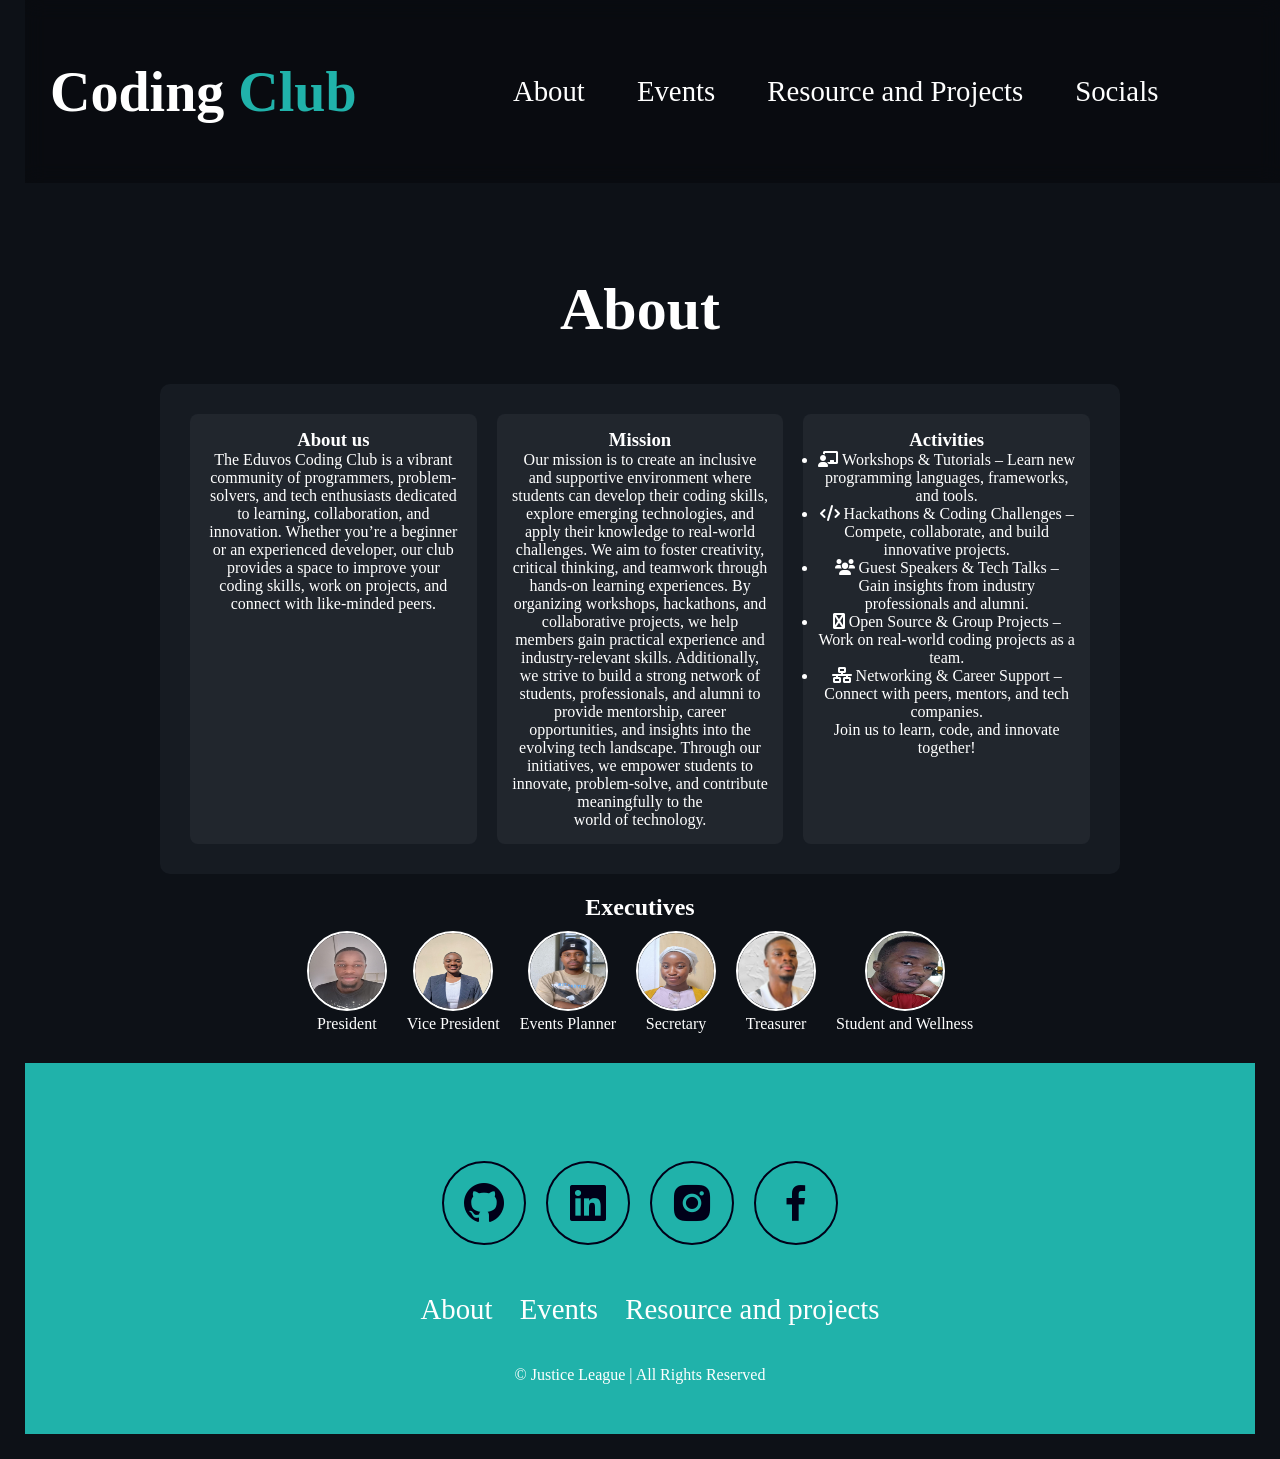
==== About.html @ 686618d2 "Merge pull request #1 from 88emkay88/moloko Linked the pages and added the about page" ====
<!DOCTYPE html>
<html lang="en">
<head>
    <meta charset="UTF-8">
    <meta name="viewport" content="width=device-width, initial-scale=1.0">
    <link rel="stylesheet" href="style.css">
    <link rel="stylesheet" href="https://cdnjs.cloudflare.com/ajax/libs/font-awesome/6.0.0-beta3/css/all.min.css">
    <link href='https://unpkg.com/boxicons@2.1.4/css/boxicons.min.css' rel='stylesheet'>
    <title>About - Coding Club</title>
    <style>


    </style>
</head>
<body>

<header>

    <a href="#home"></a><h1 class="Logo">Coding <span>Club</span></h1></a>

    <i class="fa-solid fa-bars" id="menu-icon"></i>

    <nav class="navbar">
        <ul>
            <a href="About.html">About</a>
            <a href="#events">Events</a>
            <a href="resource.html">Resource and Projects</a>
            <a href="#socials">Socials</a>
        </ul>
    </nav>
</header>
<section>
<div class="container">
    <h1 class="about-title">About</h1>

    <div class="section">
        <div class="card">
            <h3>About us</h3>
            <p>The Eduvos Coding Club is a vibrant community of programmers, problem-solvers, and tech enthusiasts dedicated to learning, collaboration, and innovation. Whether you’re a beginner or an experienced developer, our club provides a space to improve your coding skills, work on projects, and connect with like-minded peers.</p>
        </div>
        <div class="card">
            <h3>Mission</h3>
            <p>Our mission is to create an inclusive and supportive environment where students can develop their coding skills, explore emerging technologies, and apply their knowledge to real-world challenges. We aim to foster creativity, critical thinking, and teamwork through hands-on learning experiences. By organizing workshops, hackathons, and collaborative projects, we help members gain practical experience and industry-relevant skills. Additionally, we strive to build a strong network of students, professionals, and alumni to provide mentorship, career opportunities, and insights into the evolving tech landscape. Through our initiatives, we empower students to innovate, problem-solve, and contribute meaningfully to the world of technology.</p>
        </div>
        <div class="card">
            <h3>Activities</h3>
            <ul>
                <li><i class="fas fa-chalkboard-teacher"></i> Workshops & Tutorials – Learn new programming languages, frameworks, and tools.</li>
                <li><i class="fas fa-code"></i> Hackathons & Coding Challenges – Compete, collaborate, and build innovative projects.</li>
                <li><i class="fas fa-users"></i> Guest Speakers & Tech Talks – Gain insights from industry professionals and alumni.</li>
                <li><i class="fas fa-github"></i> Open Source & Group Projects – Work on real-world coding projects as a team.</li>
                <li><i class="fas fa-network-wired"></i> Networking & Career Support – Connect with peers, mentors, and tech companies.</li>
            </ul>
            <p>Join us to learn, code, and innovate together!</p>
        </div>
    </div>

    <h2>Executives</h2>
    <div class="executives">
        <div class="executive">
            <img src="media/images/Vusi Kunene Matlou - President.jpeg" alt="President">
            <p>President</p>
        </div>
        <div class="executive">
            <img src="media/images/Tanatswanashe Mthembu - Vice President.jpeg" alt="Vice President">
            <p>Vice President</p>
        </div>
        <div class="executive">
            <img src="media/images/Vuyisile Shokane - Events Planner.jpeg" alt="Events Planner">
            <p>Events Planner</p>
        </div>

        <div class="executive">
            <img src="media/images/Ayanda Dlamini - Secretary.jpeg" alt="Secretary">
            <p>Secretary</p>
        </div>

        <div class="executive">
            <img src="media/images/Thoriso Dibatana - Treasurer.jpeg" alt="Treasurer">
            <p>Treasurer</p>
        </div>

        <div class="executive">
            <img src="media/images/Conquerant Lembindi - Student and Wellness.jpeg" alt="Student and Wellness">
            <p>Student and Wellness</p>
        </div>

    </div>
</div>

<footer class="footer" id="socials">
    <div class="social-icons">
        <a href="https://github.com/88emkay88" target="_blank">
            <i class="bx bxl-github"></i>
        </a>

        <a href="https://www.linkedin.com/in/mukona-musia-968739259/" target="_blank">
            <i class="bx bxl-linkedin-square"></i>
        </a>

        <a href="https://www.instagram.com/emkay.emkay.emkay_/?next=%2F" target="_blank">
            <i class="bx bxl-instagram-alt"></i>
        </a>

        <a href="https://www.facebook.com/profile.php?id=100091965073520" target="_blank">
            <i class="bx bxl-facebook"></i>
        </a>
    </div>

    <ul class="list">
        <li>
            <a href="About.html">About</a>
        </li>

        <li>
            <a href="#services">Events</a>
        </li>


        <li>
            <a href="#projects">Resource and projects</a>
        </li>

    </ul>

    <p class="copyright">
        © Justice League | All Rights Reserved
    </p>
</footer>
</section>
</body>
</html>
---- style.css ----
/* Primary colors*/
:root{
    --background-color: rgb(0, 0, 25);
    --secondary-color: lightseagreen;
    --text-color: #ffffff;
    --main-color:  #4793AF;
}

/* universal settings*/
*{
    box-sizing: border-box;
    text-decoration: none;
    padding: 0;
    margin: 0;
    scroll-behavior: smooth;
    font-family: "Poppins";
}

body{
    background-color: var(--background-color);
    color: var(--text-color);
}

hmtl{
    font-size: 60%;
    overflow-x: hidden;
}

/* Header*/
header{
    position: fixed;
    width: 100%;
    display: flex;
    flex-direction: row;
    justify-content: space-around;
    align-items: center;
    padding: 75px 0 75px 0;
    z-index: 1000;
    backdrop-filter: blur(10px);
    background: rgba(0, 0, 0, 0.3) ;
    top: 0;
}

/* Logo element */
.Logo{
    position: absolute;
    left: 0px;
    cursor: pointer;
    font-size: 3.5rem;
    transition: 0.3s ease-in-out;
    margin-left: 25px;
    color: var(--text-color);
}

span{
    color: var(--secondary-color);
}

.Logo:hover{
    transform: translateX(1.2);
    font-size: 4rem;
}

/* NavBar*/ 
.navbar a{
    font-size: 1.8rem;
    color: var(--text-color);
    margin-left: 3rem;
    font-weight: 500;
    transition: 0.3s ease-in-out;
    border-bottom: 3px solid transparent;
}

.navbar a:hover{
    color: var(--secondary-color);
    border-bottom: 3px solid var(--secondary-color);
    
}


/* menu-icon */
#menu-icon{
    display: none;
    font-size: 3.5rem;
    color: var(--main-color);
}

/* Hero section*/
.heading{
    z-index: 999;
    position: absolute;
    top: 300px;
    left: 75px;
    font-size: 100px;
    width: 600px;
    font-weight: 1000;
}

/* About-section*/
.about{
    padding: 700px;

}

/* welcome message */
.welcome{
    animation: 1s fadeInFromLeft ease-out forwards;
}


/* fadeInleft-Animation */
@keyframes fadeInFromLeft{
    0%{
        opacity: 0;
        transform: translateX(-90px);
    }
    100%{
        opacity: 1;
        transform: translateX(0);
    }
}

/* About page
 */

body {
    font-family: Arial, sans-serif;
    background-color: #0d1117;
    color: white;
    text-align: center;
    margin: 0;
    margin-top: 190px;
    padding: 25px;
}
.container {
    max-width: 1000px;
    margin: auto;
    padding: 20px;
}

.section {
    display: flex;
    justify-content: space-between;
    flex-wrap: wrap;
    background-color: #161b22;
    padding: 20px;
    border-radius: 10px;
    margin-bottom: 20px;
}
.card {
    flex: 1;
    margin: 10px;
    padding: 15px;
    background-color: #21262d;
    border-radius: 8px;
    transition: transform 0.3s;
}
.card:hover {
    transform: scale(1.05);
    background-color: #30363d;
}
.executives {
    display: flex;
    justify-content: center;
}
.executive {
    text-align: center;
    margin: 10px;
}
.executive img {
    width: 80px;
    height: 80px;
    border-radius: 50%;
    border: 2px solid white;
    transition: transform 0.3s;
}

.social-icons a {
    color: white;
    margin-right: 15px;
    transition: color 0.3s ease;
    text-decoration: none;

}

.social-icons a:hover {
    color: #161b22;
}

.about-title{
    justify-self: center;
    font-size: 60px;
    padding: 40px;
}

html {
    scroll-behavior: smooth;
}
/* =============================================== Resource and Projects Page ==========================================*/
.resource{
    margin-top: 190px;
    padding: 25px;
}

.resource-title{
    justify-self: center;
    font-size: 60px;
    padding: 40px;
}

.container-resource{
    display: grid;
    grid-template-columns: repeat(auto-fit, minmax(300px, 1fr));
    align-items: center;
    gap: 2.5rem;
}

.resource-card{
    display: flex;
    justify-content: center;
    align-items: center;
    background-color: var(--main-color);
    height: 800px;
    border-radius: 3rem;
    cursor: pointer;
    border: 5px solid transparent;
    transition: 0.4s ease-in-out;
}

.resource-card:hover{
    background:  var(--secondary-color);
    color: var(--background-color);
    border: 5px soild var(--main-color);
    transform: scale(1.03);
}

.resource-info{
    display: flex;
    flex-direction: column;
    text-align: center;
    justify-content: center;
    align-items: center;
    padding: 5rem;
}

.resource-info h4{
    font-size: 4rem;
    margin: 2rem 0;
    font-weight: 800;
}

.resource-info p{
    font-size: 1.4rem;
    font-weight: 600;
    line-height: 1.7;
}

.resource-info i{
    font-size: 4rem;
}

.resource-info img{
    width: 250px;
    height: 250px;
}

.btn{
    display: inline-block;
    padding: 1rem 2.8rem;
    background: var(--background-color);
    border-radius: 4rem;
    font-size: 1.6rem;
    color: var(--main-color);
    border: 2px solid var(--main-color);
    font-weight: 600;
    transition: 0.3s ease;
    cursor: pointer;
    margin-top: 15px;
    width: 200px;
}

.btn:hover{
    transform: scale(1.03);
    background-color: var(--main-color);
    color: var(--background-color);
    box-shadow: 0 0 25px var(--background-color);
}

.container-projects{
    display: grid;
    grid-template-columns: repeat(auto-fit, minmax(350px, 1fr));
    place-items: center;
    gap: 3rem;
    row-gap: 5rem;
    margin-bottom: 30px;
}

.projects-info{
    display: flex;
    flex-direction: column;
    align-items: center;
    justify-content: center;
    text-align: center;
    background-color: var(--background-color);
    border: 2px solid var(--main-color);
    border-radius: 3rem;
    gap: 2rem;
    padding: 5rem 2rem;
    overflow: hidden;
    cursor: pointer;
    box-shadow: 0 0 5px var(--main-color);
    transition: 0.3s ease-in-out;
    width: 500px;
}

.projects-info:hover{
    box-shadow: 0 0 25px var(--main-color)
                0 0 50px var(--main-color);
    transform: scale(1.02);
}

.projects-info img{
    max-width: 300px;
    border-radius: 2rem;
    object-fit: cover;
}

.projects-info h4{
    font-size: 3rem;
}

.projects-info p{
    font-size: 1.6rem;
}

.inProgress{
    font-size: 1.4rem;
}


/* Footer */
.footer{
    background-color: var(--secondary-color);
    padding: 50px 0;
}

.footer .social-icons{
    text-align: center;
}

.footer ul{
    text-align: center;
    font-size: 1.8rem;
}

.footer ul li{
    display: inline-block;
    margin-left: 20px;
}

.footer ul li a{
    color: var(--text-color);
    border-bottom: 3px solid transparent;
    transition: 0.3s ease-in-out;
}

.footer ul li a:hover{
    border-bottom: 3px solid var(--main-color);
}

.footer .copyright{
    text-align: center;
    margin-top: 40px;
    font-size: 16px;
}

.social-icons a{
    display: inline-flex;
    justify-content: center;
    align-items: center;
    font-size: 3rem;
    padding: 1rem;
    background: transparent;
    border: 2px solid var(--background-color);
    border-radius: 50%;
    color: var(--background-color);
    margin: 3rem 0.5rem;
    transition: 0.3s ease-in-out;
}

.social-icons a:hover{
    color: var(--text-color);
    background-color: var(--main-color);
    transform: scale(1.2) translateY(-5px);
    box-shadow: 0 0 25px var(--secondary-color);
    border: 2px solid var(--secondary-color);
}


/* Different screens  */
@media (max-width: 995px) {
    #menu-icon{
        display: block;
    }

    .navbar{
        position: absolute;
        top: 100%;
        right: 0;
        width: 40%;
        border-left: 3px solid var(--main-color);
        border-bottom: 3px solid var(--main-color);
        border-bottom-left-radius: 2rem;
        padding: 1rem 3%;
        background-color: var(--secondary-color);
        border-top: 0.1rem solid rgba(0, 0, 0, 0.1);
        display: none;
    }

    .navbar a{
        display: block;
        font-size: 2rem;
        margin: 3rem 0;
    }

    .navbar .active{
        display: block;
    }

    .navbar a:hover,
    .navbar a:active{
        padding: 1rem;
        border-radius: 0.5rem;
        border-bottom: 0.5rem solid var(--main-color);
    }  


    @media (max-width: 1000px){
        
    }
}
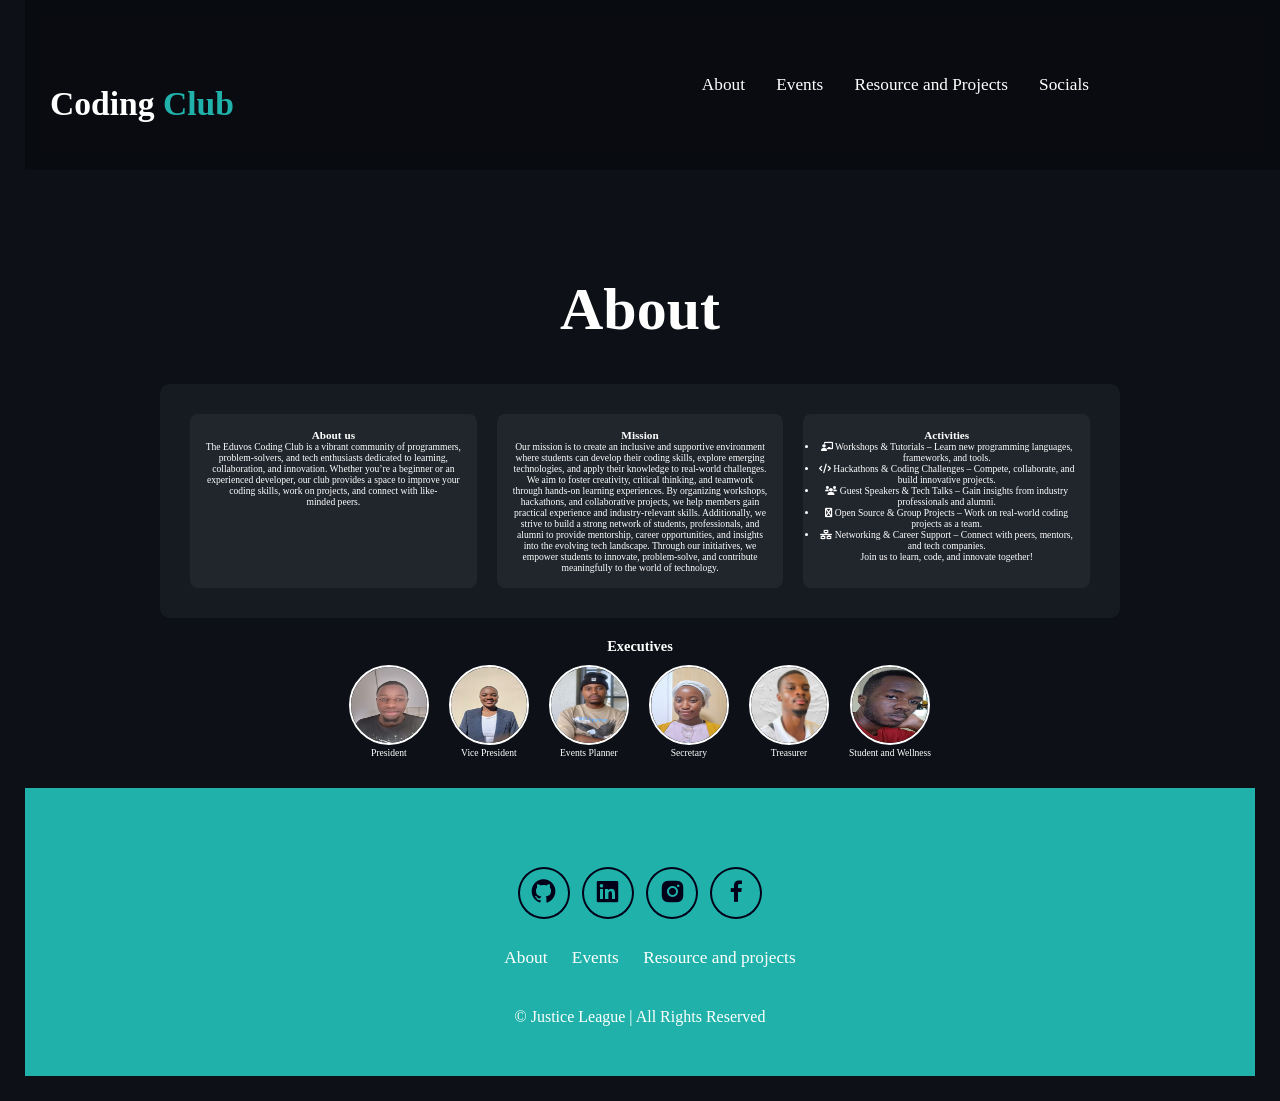
==== commit edcfc1a1: "update" ====
--- a/About.html
+++ b/About.html
@@ -16,7 +16,9 @@
 
 <header>
 
-    <a href="#home"></a><h1 class="Logo">Coding <span>Club</span></h1></a>
+    <a href="index.html">
+        <h1 class="Logo">Coding <span>Club</span></h1>
+    </a>
 
     <i class="fa-solid fa-bars" id="menu-icon"></i>
 
--- a/style.css
+++ b/style.css
@@ -22,9 +22,10 @@
     color: var(--text-color);
 }
 
-hmtl{
+html{
     font-size: 60%;
     overflow-x: hidden;
+    width: 100%;
 }
 
 /* Header*/
@@ -40,6 +41,10 @@
     backdrop-filter: blur(10px);
     background: rgba(0, 0, 0, 0.3) ;
     top: 0;
+}
+
+.hero-video{
+    width: 100%;
 }
 
 /* Logo element */
@@ -434,9 +439,56 @@
         border-radius: 0.5rem;
         border-bottom: 0.5rem solid var(--main-color);
     }  
-
-
-    @media (max-width: 1000px){
-        
-    }
-}+}
+
+    @media (max-width: 991px){
+        .hero{
+            width: 100%;
+        }
+
+        .heading{
+            left: 50%;
+            right: 50%;
+        }
+
+        .welcome{
+            font-size: 100px;
+            text-align: center;
+            justify-content: center;
+            justify-self: center;
+        }
+
+        .hero-video{
+            width: 100pc;
+            margin-top: px;
+        }
+    }
+
+    @media (max-width: 1397px){
+        .hero-video{
+            width: 100pc;
+        }
+    }
+
+    @media (max-width: 755px){
+        .heading{
+            left: 50%;
+            right: 50%;
+        }
+    }
+
+    @media (max-width: 445px){
+
+        html{
+            width: 100%;
+        }
+        .heading{
+            left: 75%;
+        }
+
+        .footer{
+            width: 200px;
+        }
+    }
+
+    
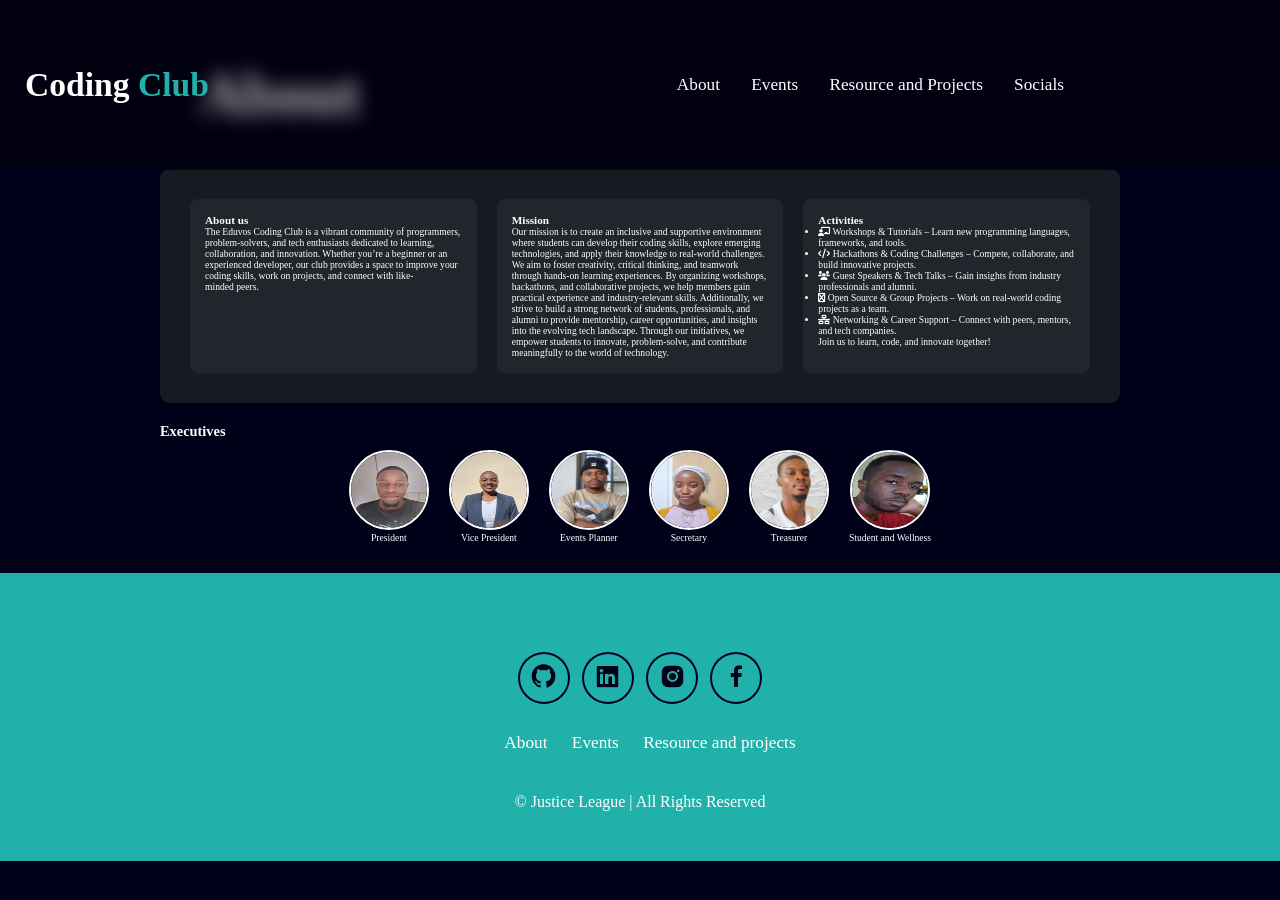
==== commit 999b1c35: "Merge branch 'main' of https://github.com/88emkay88/JusticeLeague" ====
--- a/About.html
+++ b/About.html
@@ -16,9 +16,7 @@
 
 <header>
 
-    <a href="index.html">
-        <h1 class="Logo">Coding <span>Club</span></h1>
-    </a>
+    <a href="#home"></a><h1 class="Logo">Coding <span>Club</span></h1></a>
 
     <i class="fa-solid fa-bars" id="menu-icon"></i>
 
--- a/style.css
+++ b/style.css
@@ -18,6 +18,7 @@
 }
 
 body{
+
     background-color: var(--background-color);
     color: var(--text-color);
 }
@@ -113,7 +114,6 @@
     animation: 1s fadeInFromLeft ease-out forwards;
 }
 
-
 /* fadeInleft-Animation */
 @keyframes fadeInFromLeft{
     0%{
@@ -126,6 +126,8 @@
     }
 }
 
+<<<<<<< HEAD
+=======
 /* About page
  */
 
@@ -491,4 +493,5 @@
         }
     }
 
-    +    
+>>>>>>> f597e1c8a70c8c135852a7a5335af95718d153b3
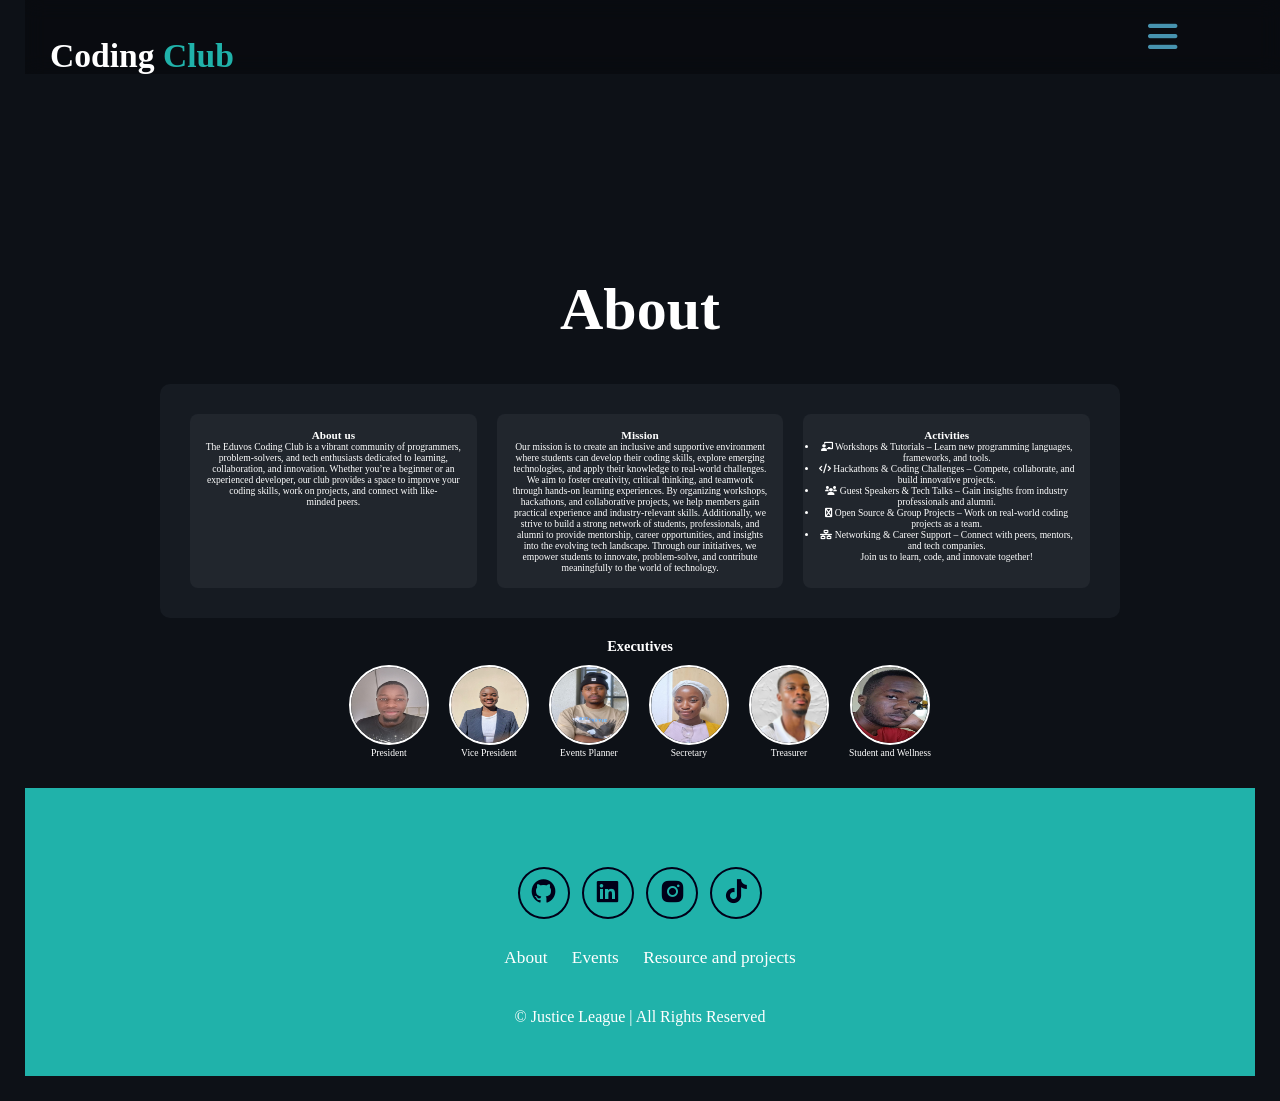
==== commit 2835fe7b: "update" ====
--- a/About.html
+++ b/About.html
@@ -16,7 +16,9 @@
 
 <header>
 
-    <a href="#home"></a><h1 class="Logo">Coding <span>Club</span></h1></a>
+    <a href="index.html">
+        <h1 class="Logo">Coding <span>Club</span></h1>
+    </a>
 
     <i class="fa-solid fa-bars" id="menu-icon"></i>
 
@@ -90,20 +92,20 @@
 
 <footer class="footer" id="socials">
     <div class="social-icons">
-        <a href="https://github.com/88emkay88" target="_blank">
+        <a href="https://github.com/CODINGCLUB404" target="_blank">
             <i class="bx bxl-github"></i>
         </a>
 
-        <a href="https://www.linkedin.com/in/mukona-musia-968739259/" target="_blank">
+        <a href="https://www.linkedin.com/in/coding-club-3841b1349" target="_blank">
             <i class="bx bxl-linkedin-square"></i>
         </a>
 
-        <a href="https://www.instagram.com/emkay.emkay.emkay_/?next=%2F" target="_blank">
+        <a href="https://www.instagram.com/codingclub404?igsh=MTB4amQzNWxnZDgzeg== " target="_blank">
             <i class="bx bxl-instagram-alt"></i>
         </a>
 
-        <a href="https://www.facebook.com/profile.php?id=100091965073520" target="_blank">
-            <i class="bx bxl-facebook"></i>
+        <a href="https://www.tiktok.com/@codingclub404" target="_blank">
+            <i class='bx bxl-tiktok'></i>
         </a>
     </div>
 
@@ -116,17 +118,18 @@
             <a href="#services">Events</a>
         </li>
 
-
         <li>
             <a href="#projects">Resource and projects</a>
         </li>
-
+  
     </ul>
 
     <p class="copyright">
         © Justice League | All Rights Reserved
     </p>
 </footer>
+
+<script src="script.js"></script>
 </section>
 </body>
 </html>
--- a/style.css
+++ b/style.css
@@ -18,15 +18,16 @@
 }
 
 body{
-
     background-color: var(--background-color);
     color: var(--text-color);
+    width: 100%;
 }
 
 html{
     font-size: 60%;
     overflow-x: hidden;
     width: 100%;
+    margin: 0;
 }
 
 /* Header*/
@@ -35,9 +36,9 @@
     width: 100%;
     display: flex;
     flex-direction: row;
-    justify-content: space-around;
+    justify-content: space-between;
     align-items: center;
-    padding: 75px 0 75px 0;
+    padding: 20px 10%;
     z-index: 1000;
     backdrop-filter: blur(10px);
     background: rgba(0, 0, 0, 0.3) ;
@@ -84,6 +85,9 @@
     
 }
 
+.navbar.active{
+    display: block;
+}
 
 /* menu-icon */
 #menu-icon{
@@ -105,7 +109,7 @@
 
 /* About-section*/
 .about{
-    padding: 700px;
+    padding: 100px 20px;
 
 }
 
@@ -113,6 +117,7 @@
 .welcome{
     animation: 1s fadeInFromLeft ease-out forwards;
 }
+
 
 /* fadeInleft-Animation */
 @keyframes fadeInFromLeft{
@@ -126,8 +131,6 @@
     }
 }
 
-<<<<<<< HEAD
-=======
 /* About page
  */
 
@@ -493,5 +496,59 @@
         }
     }
 
-    
->>>>>>> f597e1c8a70c8c135852a7a5335af95718d153b3
+    @media (max-width: 768px) {
+        .section {
+            flex-direction: column;
+            align-items: center;
+        }
+        
+        .card {
+            width: 100%;
+            margin: 10px 0;
+        }
+    }
+
+    @media (max-width: 768px) {
+        .footer ul {
+            flex-direction: column;
+            text-align: center;
+        }
+    
+        .footer ul li {
+            margin-bottom: 10px;
+        }
+    }
+
+    @media (max-width: 1285px){
+        #menu-icon{
+            display: block;
+        }
+    
+        .navbar{
+            position: absolute;
+            top: 100%;
+            right: 0;
+            width: 50%;
+            padding: 1rem 3rem;
+            background: rgba(0, 0, 0, 0.8);
+            border-bottom-left-radius: 2rem;
+            border-left: 2px solid var(--main-color);
+            border-bottom: 2px soild var(--main-color);
+            display: none;
+        }
+    
+        .navbar a{
+            display: block;
+            font-size: 2rem;
+            margin: 3rem 0;
+            color: var(--text-color);
+    
+        }
+    
+        .navbar.active{
+            display: block;
+        }
+    }
+    
+
+    
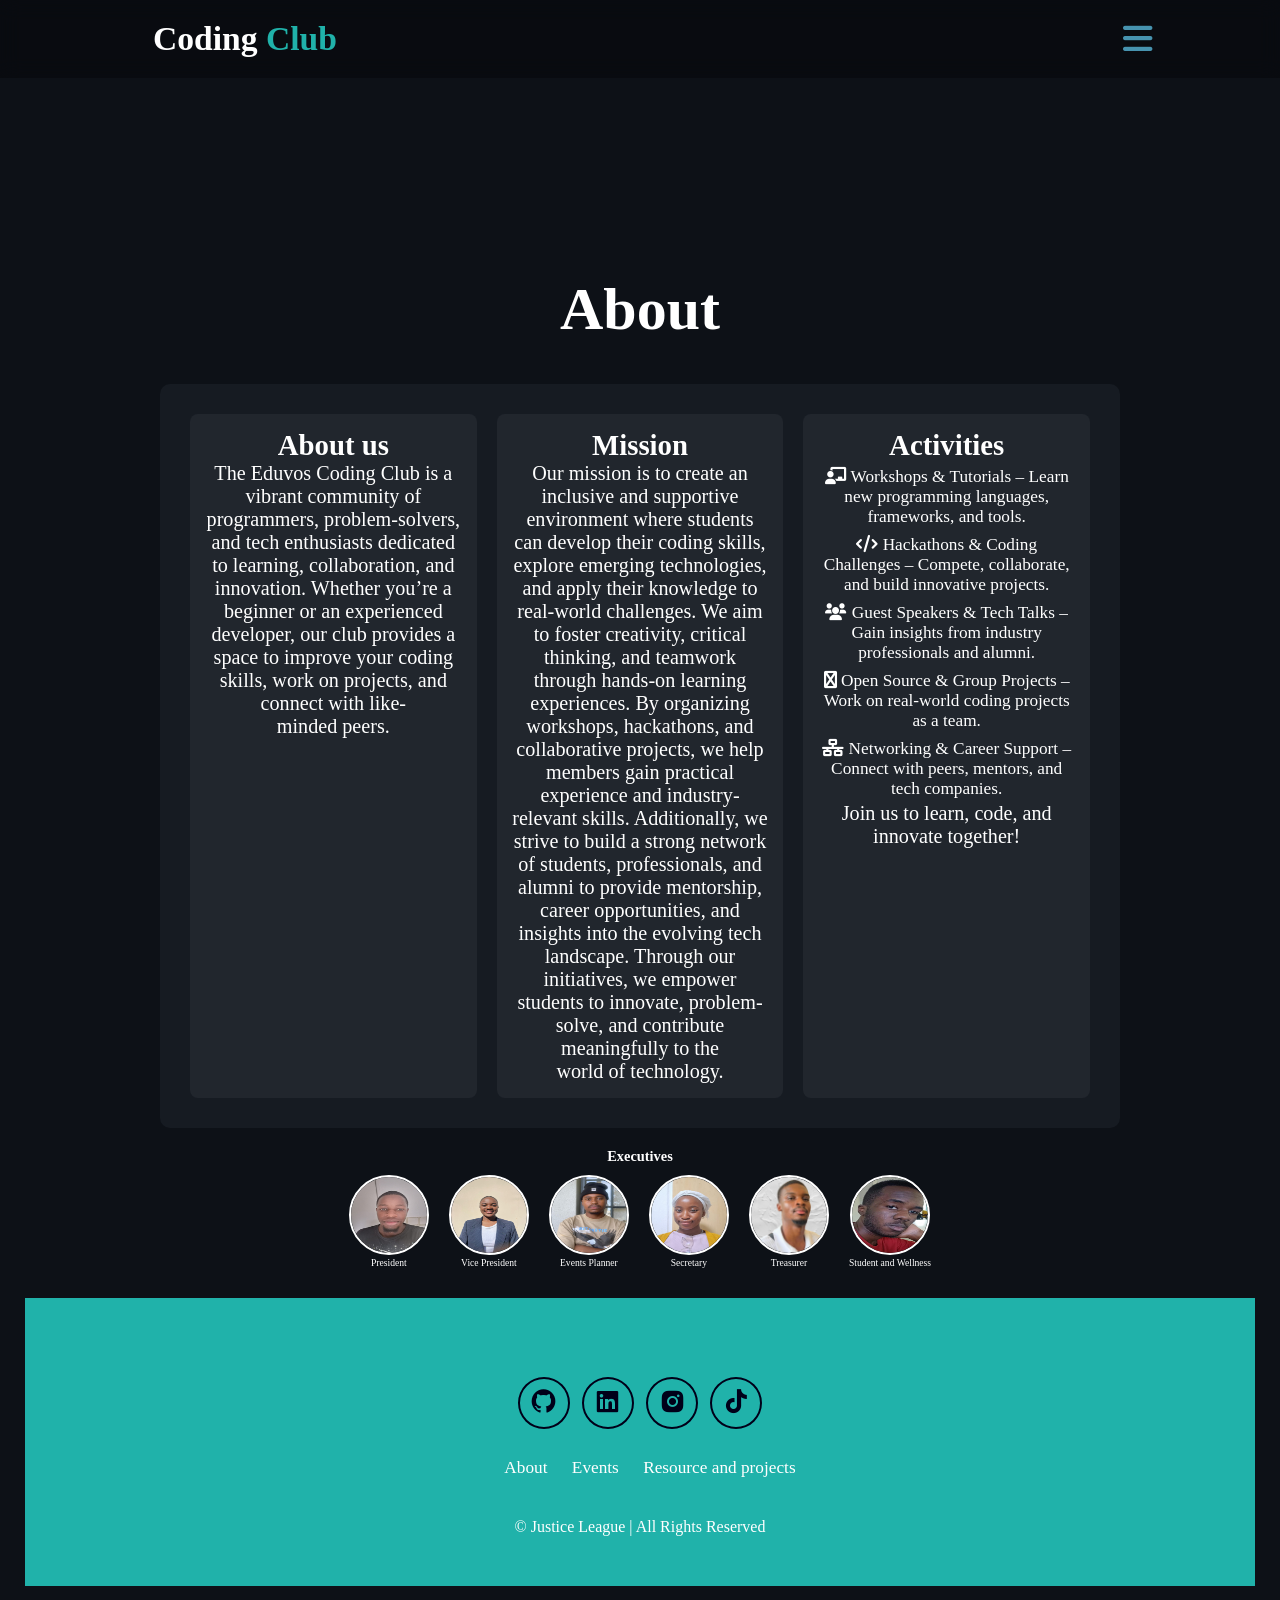
==== commit 1dc5366b: "Update" ====
--- a/About.html
+++ b/About.html
@@ -12,7 +12,7 @@
 
     </style>
 </head>
-<body>
+<body id="about-body">
 
 <header>
 
@@ -25,7 +25,7 @@
     <nav class="navbar">
         <ul>
             <a href="About.html">About</a>
-            <a href="#events">Events</a>
+            <a href="events.html">Events</a>
             <a href="resource.html">Resource and Projects</a>
             <a href="#socials">Socials</a>
         </ul>
@@ -115,11 +115,11 @@
         </li>
 
         <li>
-            <a href="#services">Events</a>
+            <a href="events.html">Events</a>
         </li>
 
         <li>
-            <a href="#projects">Resource and projects</a>
+            <a href="resource.html">Resource and projects</a>
         </li>
   
     </ul>
--- a/style.css
+++ b/style.css
@@ -17,13 +17,16 @@
     font-family: "Poppins";
 }
 
+
 body{
     background-color: var(--background-color);
     color: var(--text-color);
     width: 100%;
+    box-sizing: border-box;
 }
 
 html{
+    box-sizing: border-box;
     font-size: 60%;
     overflow-x: hidden;
     width: 100%;
@@ -43,6 +46,7 @@
     backdrop-filter: blur(10px);
     background: rgba(0, 0, 0, 0.3) ;
     top: 0;
+    left: 0;
 }
 
 .hero-video{
@@ -51,7 +55,7 @@
 
 /* Logo element */
 .Logo{
-    position: absolute;
+    position: relative;
     left: 0px;
     cursor: pointer;
     font-size: 3.5rem;
@@ -110,14 +114,28 @@
 /* About-section*/
 .about{
     padding: 100px 20px;
-
-}
+}
+
+.card h3{
+    font-size: 3rem;
+}
+
+.card p{
+    font-size: 2.1rem;
+}
+
+.card ul li{
+    font-size: 1.8rem;
+    padding: 3px;
+    list-style: none;
+    margin-top: 2px;
+}
+
 
 /* welcome message */
 .welcome{
     animation: 1s fadeInFromLeft ease-out forwards;
 }
-
 
 /* fadeInleft-Animation */
 @keyframes fadeInFromLeft{
@@ -131,10 +149,11 @@
     }
 }
 
+
 /* About page
  */
 
-body {
+#about-body {
     font-family: Arial, sans-serif;
     background-color: #0d1117;
     color: white;
@@ -446,9 +465,9 @@
     }  
 }
 
-    @media (max-width: 991px){
+@media (max-width: 990px){
         .hero{
-            width: 100%;
+         width: 500px;
         }
 
         .heading{
@@ -464,14 +483,14 @@
         }
 
         .hero-video{
-            width: 100pc;
+            width: 100px;
             margin-top: px;
         }
     }
 
     @media (max-width: 1397px){
         .hero-video{
-            width: 100pc;
+            width: 100vw;
         }
     }
 
@@ -482,10 +501,14 @@
         }
     }
 
-    @media (max-width: 445px){
+    @media (max-width: 444px){
+        header{
+            width: 45%;
+        }
 
         html{
-            width: 100%;
+            width: 1pc;
+            overflow-x: hidden;
         }
         .heading{
             left: 75%;
@@ -493,6 +516,10 @@
 
         .footer{
             width: 200px;
+        }
+
+        .hero-video{
+            max-width: 100vw;
         }
     }
 
@@ -505,6 +532,10 @@
         .card {
             width: 100%;
             margin: 10px 0;
+        }
+
+        .hero-video{
+            width: 200px;
         }
     }
 
@@ -549,6 +580,64 @@
             display: block;
         }
     }
-    
-
-    +
+@media (max-width: 416px){
+    header{
+        width: 100%;
+    }
+
+    .hero-video{
+        width: 500px;
+        height: auto;
+        margin: 20px;
+
+    }
+
+    .heading{
+        width: 10px;
+    }
+
+    .welcome{
+        font-size: 20px;
+
+    }
+
+    .footer{
+        width: 400px;
+    }
+}
+
+@media (max-width: 904px){
+    .hero-video{
+        width: 899px;
+    }
+
+    .welcome{
+        position: absolute;
+        font-size: 45px;
+        right: 40px;
+        width:200px;
+    }
+
+    .heading{
+        width: 200px;
+    }
+
+    .footer{
+        width: 904px;
+    }
+
+}
+
+@media (max-width: 1000px){
+    .footer{
+        width: 1000px
+    }
+}
+
+@media (max-width: 882px){
+    .hero-video{
+        width: 900px;
+    }
+}
+
